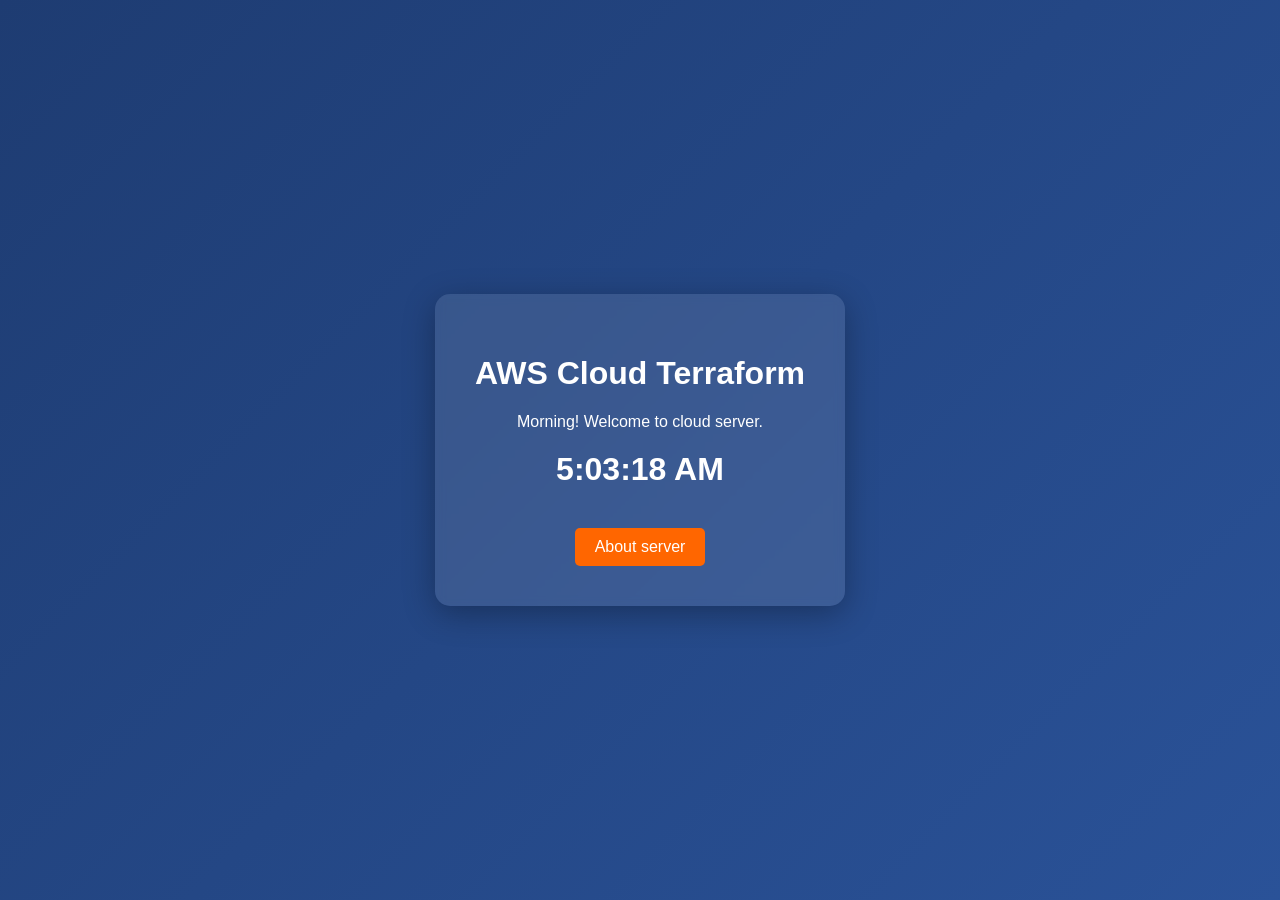
==== index.html @ db91da52 "fix" ====
<!DOCTYPE html>
<html lang="uk">
<head>
    <meta charset="UTF-8">
    <link rel="stylesheet" href="style.css">
    <title>Cloud Project V2.0</title>
</head>
<body>
    <div class="container">
        <h1>AWS Cloud Terraform</h1>
        <p id="greeting">Greeting loading...</p>
        <div id="clock"></div>
        <a href="about.html" class="btn">About server</a>
    </div>
    <script src="script.js"></script>
</body>
</html>
---- style.css ----
body {
    background: linear-gradient(135deg, #1e3c72 0%, #2a5298 100%);
    color: white;
    font-family: 'Segoe UI', Tahoma, Geneva, Verdana, sans-serif;
    display: flex;
    justify-content: center;
    align-items: center;
    height: 100vh;
    margin: 0;
}
.container {
    text-align: center;
    background: rgba(255, 255, 255, 0.1);
    padding: 40px;
    border-radius: 15px;
    box-shadow: 0 8px 32px rgba(0,0,0,0.3);
    backdrop-filter: blur(5px);
}
.btn {
    display: inline-block;
    margin-top: 20px;
    padding: 10px 20px;
    background: #ff6600;
    color: white;
    text-decoration: none;
    border-radius: 5px;
    transition: 0.3s;
}
.btn:hover { background: #e65c00; }
#clock { font-size: 2em; margin: 20px 0; font-weight: bold; }
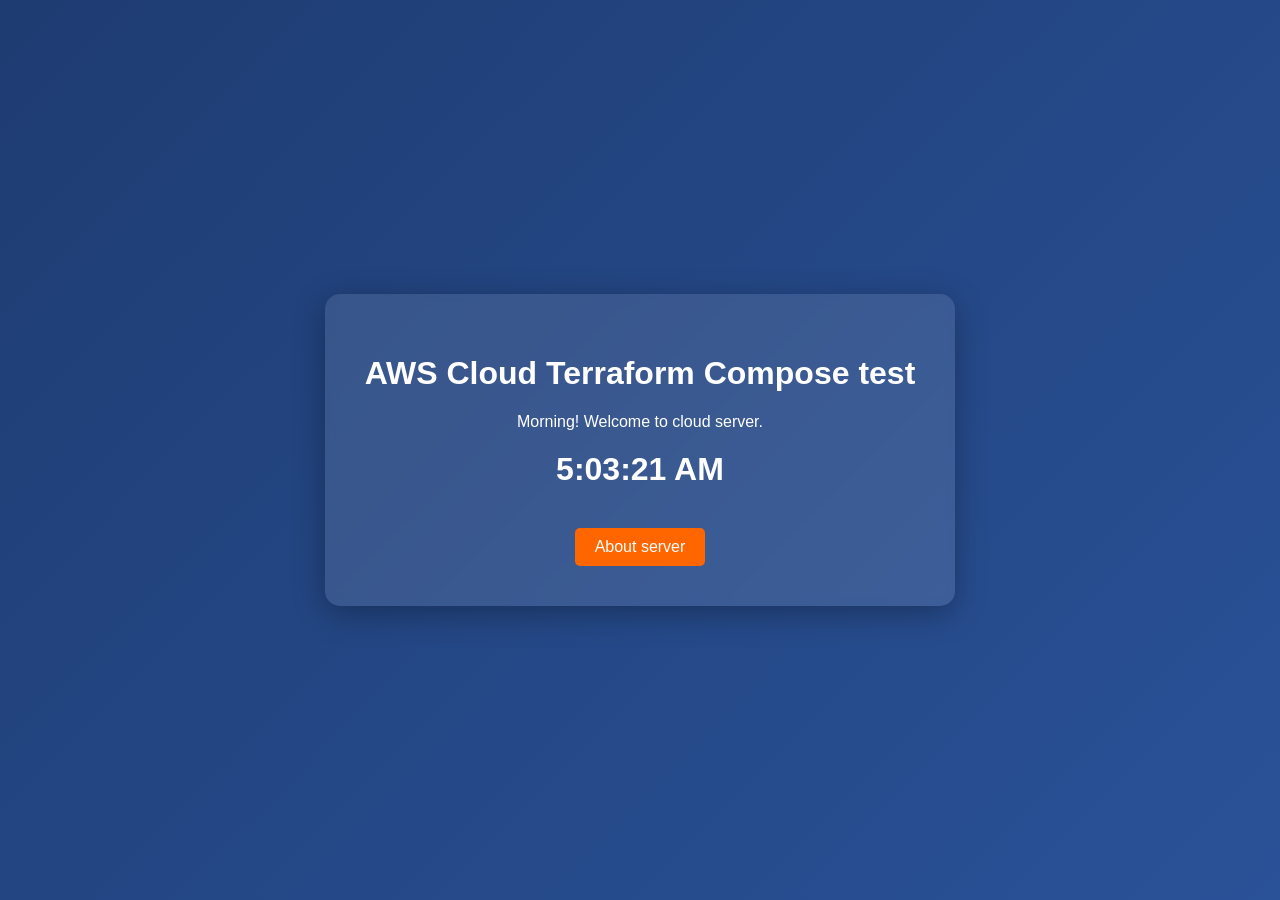
==== commit d81ff7bc: "add compose" ====
--- a/index.html
+++ b/index.html
@@ -3,11 +3,11 @@
 <head>
     <meta charset="UTF-8">
     <link rel="stylesheet" href="style.css">
-    <title>Cloud Project V2.0</title>
+    <title>Cloud Project V3.0</title>
 </head>
 <body>
     <div class="container">
-        <h1>AWS Cloud Terraform</h1>
+        <h1>AWS Cloud Terraform Compose test</h1>
         <p id="greeting">Greeting loading...</p>
         <div id="clock"></div>
         <a href="about.html" class="btn">About server</a>
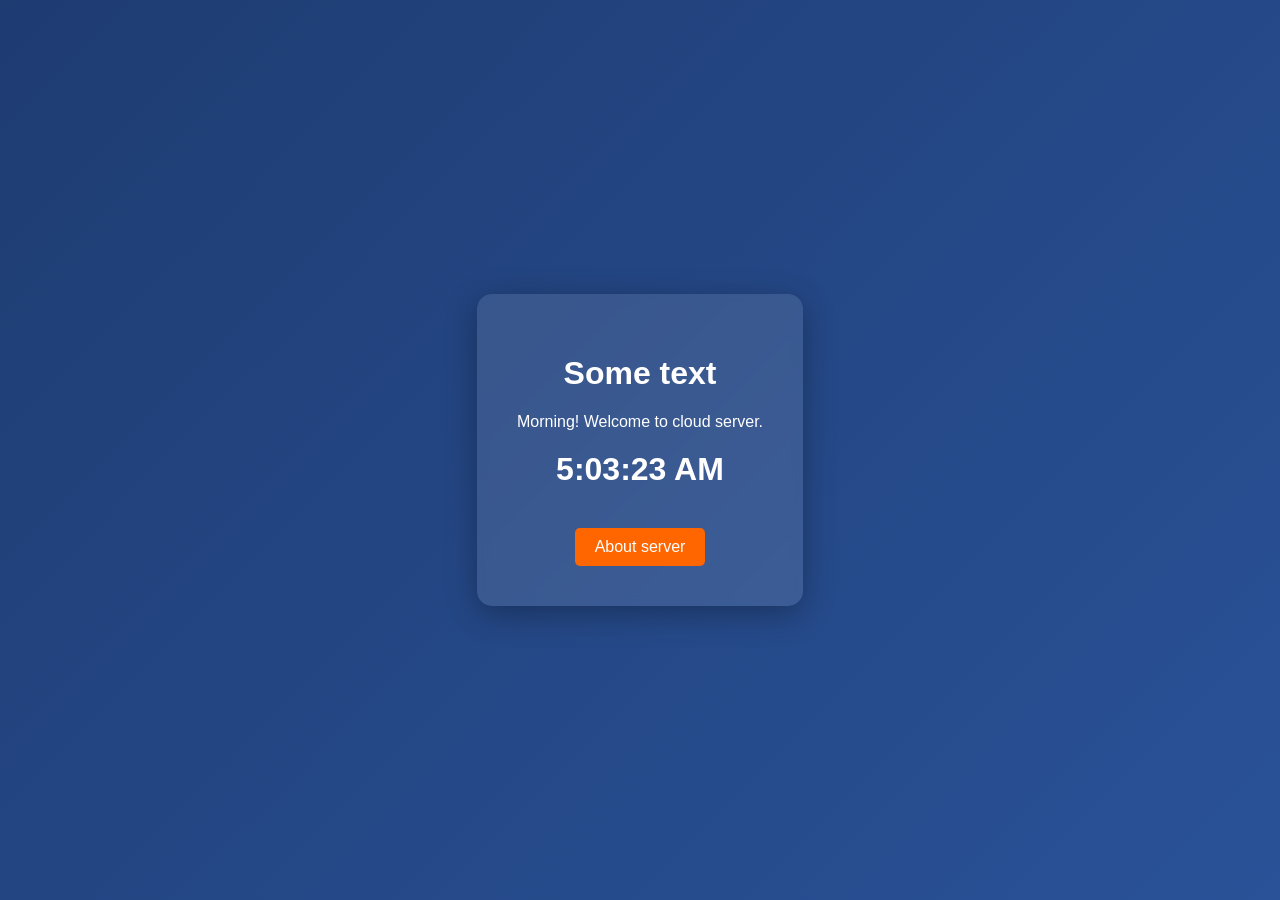
==== commit 56afc1cb: "changed index" ====
--- a/index.html
+++ b/index.html
@@ -7,7 +7,7 @@
 </head>
 <body>
     <div class="container">
-        <h1>AWS Cloud Terraform Compose test</h1>
+        <h1>Some text</h1>
         <p id="greeting">Greeting loading...</p>
         <div id="clock"></div>
         <a href="about.html" class="btn">About server</a>
